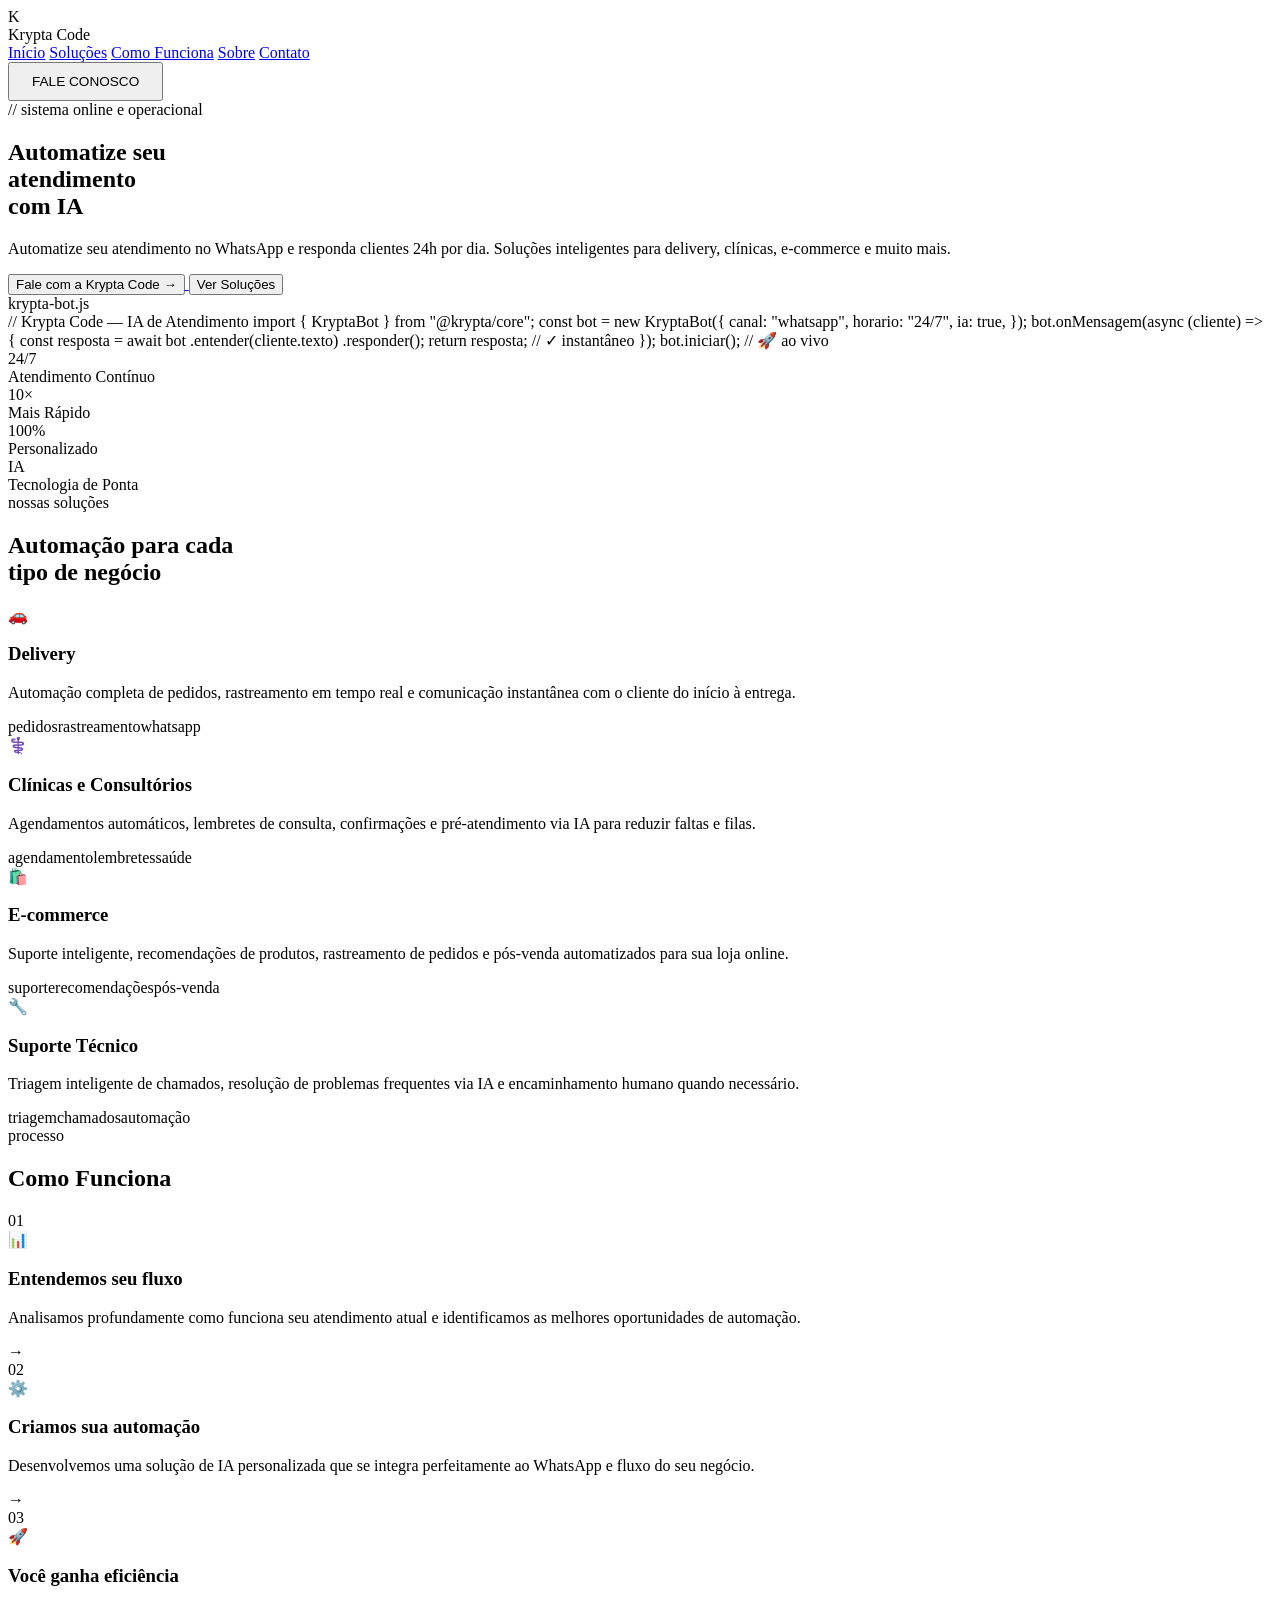
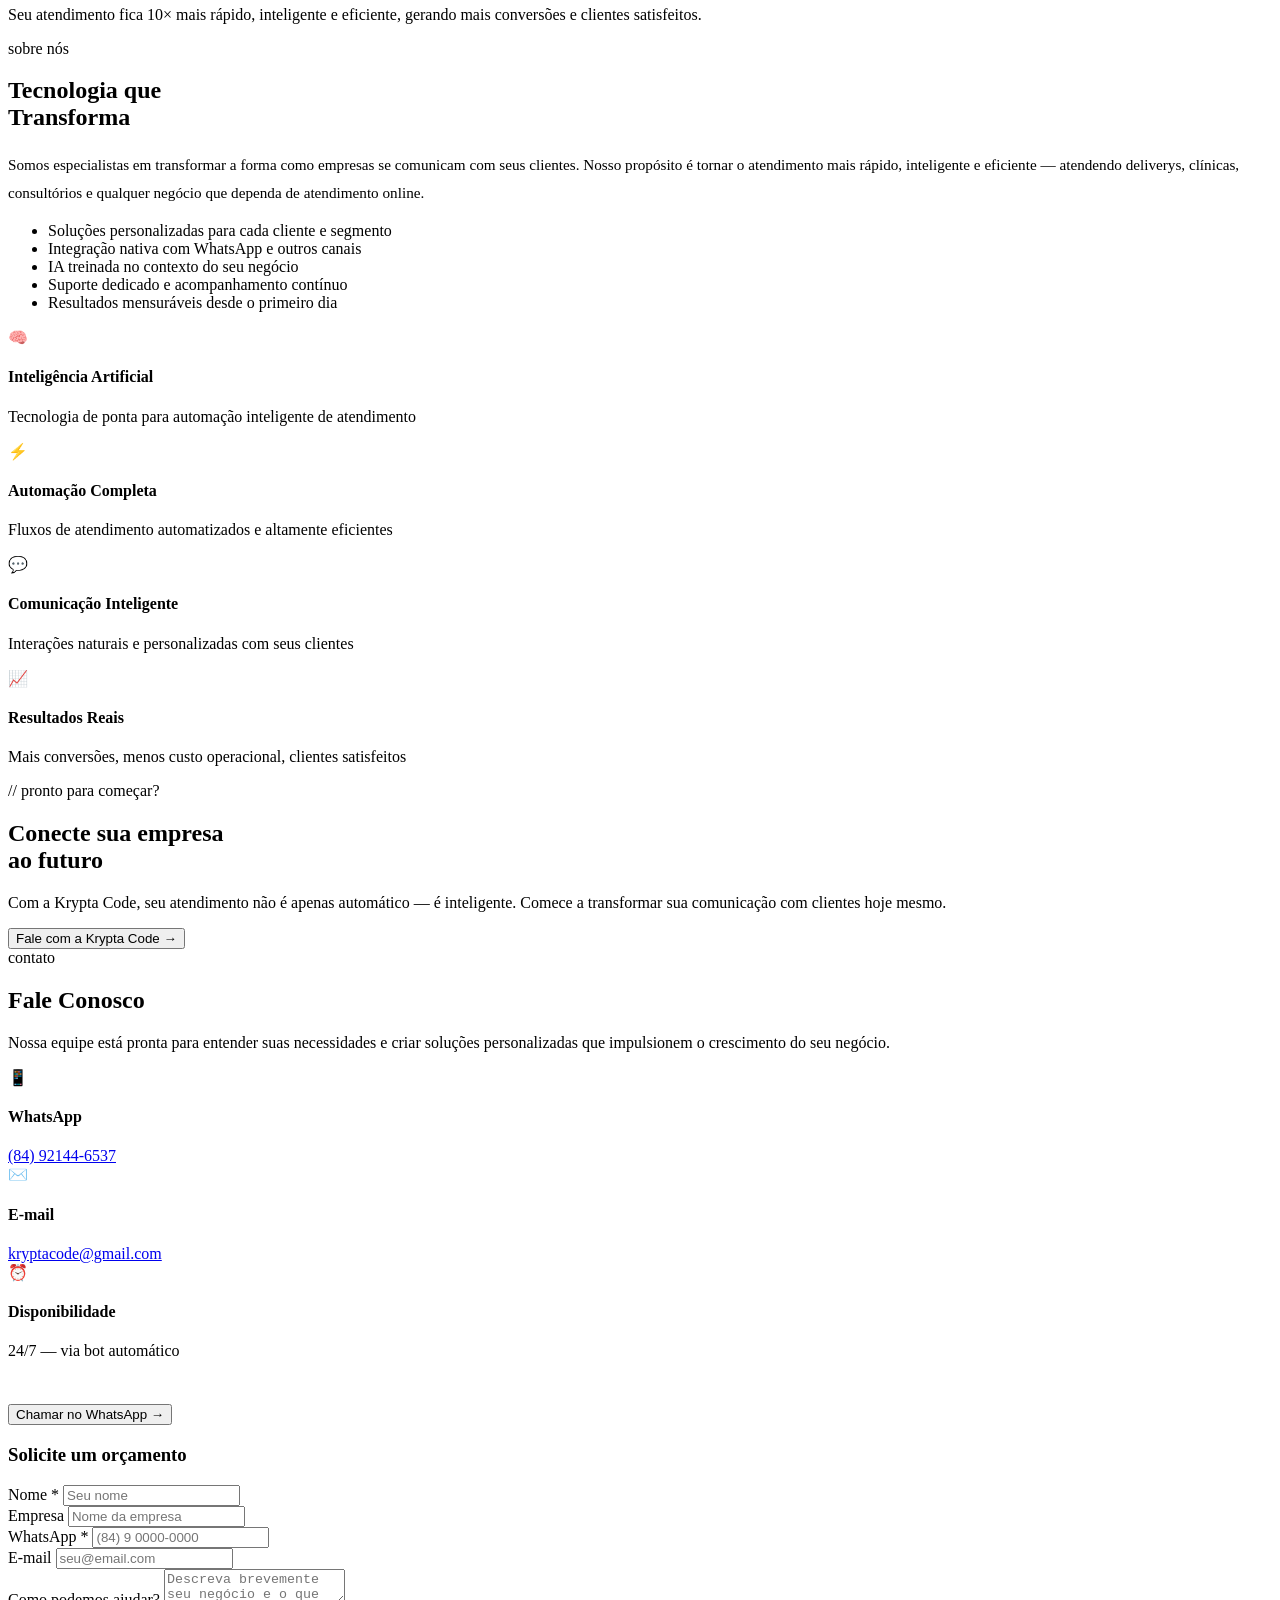
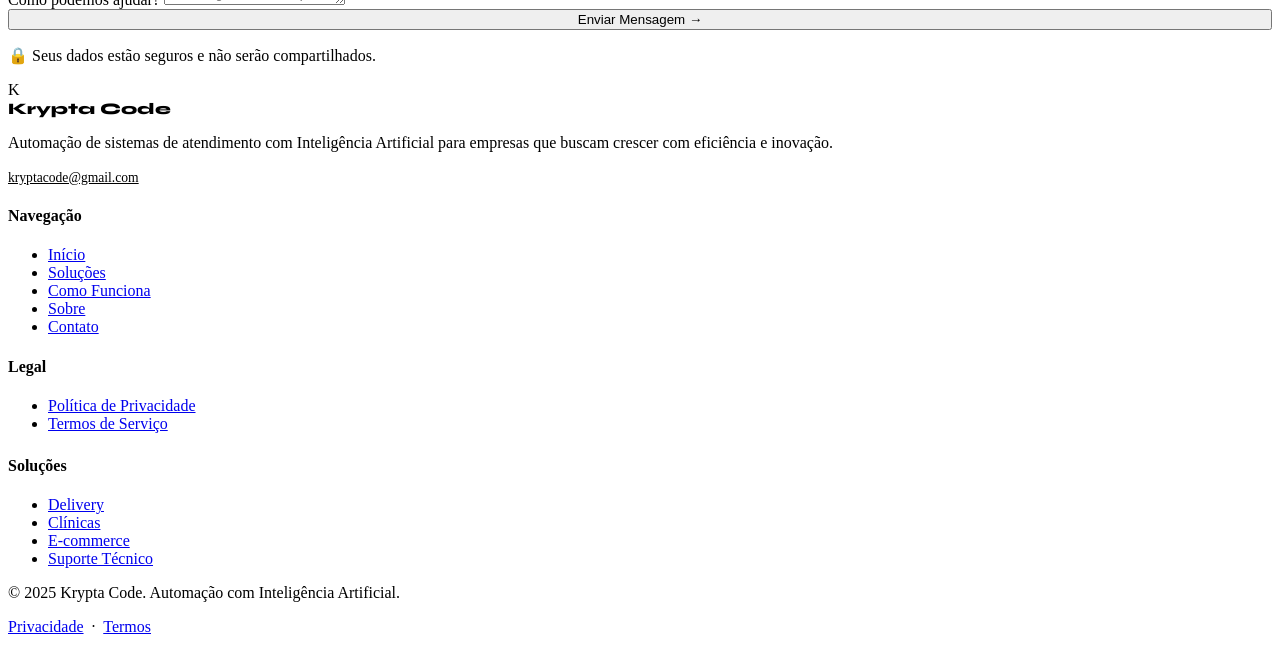
==== src/static/index.html @ f650d9fd "update web site kryptacode" ====
<!DOCTYPE html>
<html lang="pt-BR">

<head>
    <meta charset="UTF-8" />
    <meta name="viewport" content="width=device-width, initial-scale=1.0" />
    <title>Krypta Code - Automação com IA</title>

    <meta name="description" content="Krypta Code: Automação de sistemas de atendimento com Inteligência Artificial" />
    <meta name="theme-color" content="#2A45FF" />
    <meta name="facebook-domain-verification" content="gxon9uc7olhtcqyj3xowt4cxng0qvh" />
    <link rel="preconnect" href="https://fonts.googleapis.com" />
    <link rel="preconnect" href="https://fonts.gstatic.com" crossorigin />
    <link
        href="https://fonts.googleapis.com/css2?family=Fira+Code:wght@400;500;600&family=Syne:wght@400;600;700;800&family=Inter:wght@400;500;600&display=swap"
        rel="stylesheet" />
    <link rel="icon" type="image/png" href="static/assets/images/krypta_logo.png" />
    <link rel="stylesheet" href="static/assets/css/style.css" />
    <meta property="og:title" content="kryptacode - automação com ia" />
    <meta property="og:description" content="Suporte inteligente">
    <meta property="og:image" content="static/assets/images/krypta.jpeg">
    <meta property="og:url" content="https://kryptacode.com/">
    <meta property="og:type" content="website">
    <meta property="og:site_name" content="kryptacode">

    <meta name="twitter:card" content="summary_large_image">
    <meta name="twitter:title" content="kryptacode - automação com ia" />
    <meta name="twitter:description" content="Suporte inteligente">
    <meta name="twitter:image" content="static/assets/images/krypta.jpeg">


</head>

<body>

    <!-- ═══ NAV ═══ -->
    <nav>
        <div class="container">
            <div class="nav-inner">
                <div class="nav-logo">
                    <div class="nav-logo-icon">K</div>
                    <span>Krypta Code</span>
                </div>
                <div class="nav-links">
                    <a href="#inicio">Início</a>
                    <a href="#solucoes">Soluções</a>
                    <a href="#como-funciona">Como Funciona</a>
                    <a href="#sobre">Sobre</a>
                    <a href="#contato">Contato</a>
                </div>
                <div class="nav-cta">
                    <a href="https://wa.me/5584921446537?text=Ol%C3%A1%2C%20vim%20pelo%20site%20e%20quero%20saber%20mais%20sobre%20os%20servi%C3%A7os%20da%20Krypta%20Code!"
                        target="_blank">
                        <button class="btn btn-primary" style="padding:10px 22px;font-size:.85rem;">FALE
                            CONOSCO</button>
                    </a>
                </div>
            </div>
        </div>
    </nav>

    <!-- ═══ HERO ═══ -->
    <section id="inicio" class="hero">
        <div class="blob blob-1"></div>
        <div class="blob blob-2"></div>
        <div class="container">
            <div class="hero-grid">
                <div class="hero-left fade-in">
                    <div class="hero-eyebrow">
                        <div class="hero-eyebrow-dot"></div>
                        <span class="hero-eyebrow-text">// sistema online e operacional</span>
                    </div>
                    <h1>Automatize seu<br /><span>atendimento</span><br />com IA</h1>
                    <p class="hero-desc">
                        Automatize seu atendimento no WhatsApp e responda clientes 24h por dia.
                        Soluções inteligentes para delivery, clínicas, e-commerce e muito mais.
                    </p>
                    <div class="hero-btns">
                        <a href="https://wa.me/5584921446537?text=Ol%C3%A1%2C%20vim%20pelo%20site%20e%20quero%20saber%20mais%20sobre%20os%20servi%C3%A7os%20da%20Krypta%20Code!"
                            target="_blank">
                            <button class="btn btn-primary">Fale com a Krypta Code <span>→</span></button>
                        </a>
                        <a href="#solucoes">
                            <button class="btn btn-outline">Ver Soluções</button>
                        </a>
                    </div>
                </div>

                <div class="hero-code fade-in" style="transition-delay:.2s">
                    <div class="hero-code-window">
                        <div class="window-bar">
                            <div class="dot red"></div>
                            <div class="dot yellow"></div>
                            <div class="dot green"></div>
                            <span class="window-title">krypta-bot.js</span>
                        </div>
                        <div class="window-body">
                            <div class="code-snippet"><span class="cm">// Krypta Code — IA de Atendimento</span>
                                <span class="kw">import</span> { KryptaBot } <span class="kw">from</span> <span
                                    class="str">"@krypta/core"</span>;

                                <span class="kw">const</span> bot = <span class="kw">new</span> <span
                                    class="fn">KryptaBot</span>({
                                canal: <span class="str">"whatsapp"</span>,
                                horario: <span class="str">"24/7"</span>,
                                ia: <span class="str">true</span>,
                                });

                                bot.<span class="fn">onMensagem</span>(<span class="kw">async</span> (cliente) => {
                                <span class="kw">const</span> resposta = <span class="kw">await</span> bot
                                .<span class="fn">entender</span>(cliente.texto)
                                .<span class="fn">responder</span>();

                                <span class="kw">return</span> resposta; <span class="cm">// ✓ instantâneo</span>
                                });

                                bot.<span class="fn">iniciar</span>(); <span class="cm">// 🚀 ao vivo</span>
                            </div>
                        </div>
                    </div>
                </div>
            </div>
        </div>
    </section>

    <!-- ═══ STATS ═══ -->
    <div class="stats-band">
        <div class="container">
            <div class="stats-inner">
                <div class="stat-item fade-in">
                    <div class="stat-num">24/7</div>
                    <div class="stat-label">Atendimento Contínuo</div>
                </div>
                <div class="stat-item fade-in">
                    <div class="stat-num">10×</div>
                    <div class="stat-label">Mais Rápido</div>
                </div>
                <div class="stat-item fade-in">
                    <div class="stat-num">100%</div>
                    <div class="stat-label">Personalizado</div>
                </div>
                <div class="stat-item fade-in">
                    <div class="stat-num">IA</div>
                    <div class="stat-label">Tecnologia de Ponta</div>
                </div>
            </div>
        </div>
    </div>

    <!-- ═══ SOLUÇÕES ═══ -->
    <section id="solucoes" class="solutions">
        <div class="container">
            <div class="solutions-header fade-in">
                <div class="section-label">nossas soluções</div>
                <h2 class="section-title">Automação para cada<br /><span>tipo de negócio</span></h2>
            </div>
            <div class="solutions-grid">
                <div class="sol-card fade-in">
                    <div class="sol-icon-wrap">🚗</div>
                    <h3>Delivery</h3>
                    <p>Automação completa de pedidos, rastreamento em tempo real e comunicação instantânea com o cliente
                        do início à entrega.</p>
                    <div class="sol-tags"><span class="tag">pedidos</span><span class="tag">rastreamento</span><span
                            class="tag">whatsapp</span></div>
                </div>
                <div class="sol-card fade-in" style="transition-delay:.1s">
                    <div class="sol-icon-wrap">⚕️</div>
                    <h3>Clínicas e Consultórios</h3>
                    <p>Agendamentos automáticos, lembretes de consulta, confirmações e pré-atendimento via IA para
                        reduzir faltas e filas.</p>
                    <div class="sol-tags"><span class="tag">agendamento</span><span class="tag">lembretes</span><span
                            class="tag">saúde</span></div>
                </div>
                <div class="sol-card fade-in" style="transition-delay:.15s">
                    <div class="sol-icon-wrap">🛍️</div>
                    <h3>E-commerce</h3>
                    <p>Suporte inteligente, recomendações de produtos, rastreamento de pedidos e pós-venda automatizados
                        para sua loja online.</p>
                    <div class="sol-tags"><span class="tag">suporte</span><span class="tag">recomendações</span><span
                            class="tag">pós-venda</span></div>
                </div>
                <div class="sol-card fade-in" style="transition-delay:.2s">
                    <div class="sol-icon-wrap">🔧</div>
                    <h3>Suporte Técnico</h3>
                    <p>Triagem inteligente de chamados, resolução de problemas frequentes via IA e encaminhamento humano
                        quando necessário.</p>
                    <div class="sol-tags"><span class="tag">triagem</span><span class="tag">chamados</span><span
                            class="tag">automação</span></div>
                </div>
            </div>
        </div>
    </section>

    <!-- ═══ COMO FUNCIONA ═══ -->
    <section id="como-funciona" class="how">
        <div class="container">
            <div class="how-header fade-in">
                <div class="section-label">processo</div>
                <h2 class="section-title">Como <span>Funciona</span></h2>
            </div>
            <div class="steps-grid">
                <div class="step-card fade-in">
                    <div class="step-num">01</div>
                    <div class="step-emoji">📊</div>
                    <h3>Entendemos seu fluxo</h3>
                    <p>Analisamos profundamente como funciona seu atendimento atual e identificamos as melhores
                        oportunidades de automação.</p>
                    <span class="step-connector">→</span>
                </div>
                <div class="step-card fade-in" style="transition-delay:.1s">
                    <div class="step-num">02</div>
                    <div class="step-emoji">⚙️</div>
                    <h3>Criamos sua automação</h3>
                    <p>Desenvolvemos uma solução de IA personalizada que se integra perfeitamente ao WhatsApp e fluxo do
                        seu negócio.</p>
                    <span class="step-connector">→</span>
                </div>
                <div class="step-card fade-in" style="transition-delay:.2s">
                    <div class="step-num">03</div>
                    <div class="step-emoji">🚀</div>
                    <h3>Você ganha eficiência</h3>
                    <p>Seu atendimento fica 10× mais rápido, inteligente e eficiente, gerando mais conversões e clientes
                        satisfeitos.</p>
                </div>
            </div>
        </div>
    </section>

    <!-- ═══ SOBRE ═══ -->
    <section id="sobre" class="about">
        <div class="container">
            <div class="about-grid">
                <div class="about-left fade-in">
                    <div class="section-label">sobre nós</div>
                    <h2 class="section-title">Tecnologia que<br /><span>Transforma</span></h2>
                    <p style="color:var(--muted);margin-top:16px;line-height:1.8;font-size:.95rem;">
                        Somos especialistas em transformar a forma como empresas se comunicam com seus clientes.
                        Nosso propósito é tornar o atendimento mais rápido, inteligente e eficiente — atendendo
                        deliverys, clínicas, consultórios e qualquer negócio que dependa de atendimento online.
                    </p>
                    <ul class="about-list">
                        <li>Soluções personalizadas para cada cliente e segmento</li>
                        <li>Integração nativa com WhatsApp e outros canais</li>
                        <li>IA treinada no contexto do seu negócio</li>
                        <li>Suporte dedicado e acompanhamento contínuo</li>
                        <li>Resultados mensuráveis desde o primeiro dia</li>
                    </ul>
                </div>
                <div class="about-right fade-in" style="transition-delay:.15s">
                    <div class="about-badges">
                        <div class="about-badge-card">
                            <div class="about-badge-icon">🧠</div>
                            <div>
                                <h4>Inteligência Artificial</h4>
                                <p>Tecnologia de ponta para automação inteligente de atendimento</p>
                            </div>
                        </div>
                        <div class="about-badge-card">
                            <div class="about-badge-icon">⚡</div>
                            <div>
                                <h4>Automação Completa</h4>
                                <p>Fluxos de atendimento automatizados e altamente eficientes</p>
                            </div>
                        </div>
                        <div class="about-badge-card">
                            <div class="about-badge-icon">💬</div>
                            <div>
                                <h4>Comunicação Inteligente</h4>
                                <p>Interações naturais e personalizadas com seus clientes</p>
                            </div>
                        </div>
                        <div class="about-badge-card">
                            <div class="about-badge-icon">📈</div>
                            <div>
                                <h4>Resultados Reais</h4>
                                <p>Mais conversões, menos custo operacional, clientes satisfeitos</p>
                            </div>
                        </div>
                    </div>
                </div>
            </div>
        </div>
    </section>

    <!-- ═══ CTA ═══ -->
    <section class="cta-section">
        <div class="container">
            <div class="cta-inner fade-in">
                <span class="code-badge">// pronto para começar?</span>
                <h2>Conecte sua empresa<br />ao <span>futuro</span></h2>
                <p>Com a Krypta Code, seu atendimento não é apenas automático — é inteligente.
                    Comece a transformar sua comunicação com clientes hoje mesmo.</p>
                <a href="https://wa.me/5584921446537?text=Ol%C3%A1%2C%20vim%20pelo%20site%20e%20quero%20saber%20mais%20sobre%20os%20servi%C3%A7os%20da%20Krypta%20Code!"
                    target="_blank">
                    <button class="btn btn-primary">Fale com a Krypta Code <span>→</span></button>
                </a>
            </div>
        </div>
    </section>

    <!-- ═══ CONTACT ═══ -->
    <section id="contato" class="contact">
        <div class="container">
            <div class="contact-grid">
                <div class="contact-info fade-in">
                    <div class="section-label">contato</div>
                    <h2>Fale <span style="color:var(--blue)">Conosco</span></h2>
                    <p>Nossa equipe está pronta para entender suas necessidades e criar soluções personalizadas que
                        impulsionem o crescimento do seu negócio.</p>
                    <div class="contact-items">
                        <div class="contact-item">
                            <div class="contact-item-icon">📱</div>
                            <div class="contact-item-text">
                                <h4>WhatsApp</h4>
                                <a href="https://wa.me/5584921446537" target="_blank">(84) 92144-6537</a>
                            </div>
                        </div>
                        <div class="contact-item">
                            <div class="contact-item-icon">✉️</div>
                            <div class="contact-item-text">
                                <h4>E-mail</h4>
                                <a href="mailto:kryptacode@gmail.com">kryptacode@gmail.com</a>
                            </div>
                        </div>
                        <div class="contact-item">
                            <div class="contact-item-icon">⏰</div>
                            <div class="contact-item-text">
                                <h4>Disponibilidade</h4>
                                <p>24/7 — via bot automático</p>
                            </div>
                        </div>
                    </div>
                    <a href="https://wa.me/5584921446537?text=Ol%C3%A1%2C%20vim%20pelo%20site%20e%20quero%20saber%20mais%20sobre%20os%20servi%C3%A7os%20da%20Krypta%20Code!"
                        target="_blank" style="display:inline-block;margin-top:28px;">
                        <button class="btn btn-primary">Chamar no WhatsApp <span>→</span></button>
                    </a>
                </div>

                <div class="form-card fade-in" style="transition-delay:.15s">
                    <h3>Solicite um orçamento</h3>
                    <div class="form-row">
                        <div class="form-group">
                            <label>Nome *</label>
                            <input type="text" placeholder="Seu nome" />
                        </div>
                        <div class="form-group">
                            <label>Empresa</label>
                            <input type="text" placeholder="Nome da empresa" />
                        </div>
                    </div>
                    <div class="form-group">
                        <label>WhatsApp *</label>
                        <input type="tel" placeholder="(84) 9 0000-0000" />
                    </div>
                    <div class="form-group">
                        <label>E-mail</label>
                        <input type="email" placeholder="seu@email.com" />
                    </div>
                    <div class="form-group">
                        <label>Como podemos ajudar?</label>
                        <textarea placeholder="Descreva brevemente seu negócio e o que você precisa..."></textarea>
                    </div>
                    <a href="https://wa.me/5584921446537?text=Ol%C3%A1%2C%20vim%20pelo%20site%20e%20quero%20saber%20mais%20sobre%20os%20servi%C3%A7os%20da%20Krypta%20Code!"
                        target="_blank" style="display:block">
                        <button class="btn btn-primary" style="width:100%;justify-content:center;">Enviar Mensagem
                            →</button>
                    </a>
                    <p class="form-note">🔒 Seus dados estão seguros e não serão compartilhados.</p>
                </div>
            </div>
        </div>
    </section>

    <!-- ═══ FOOTER ═══ -->
    <footer>
        <div class="container">
            <div class="footer-main">
                <div class="footer-brand">
                    <div class="nav-logo">
                        <div class="nav-logo-icon">K</div>
                        <span style="font-family:'Syne',sans-serif;font-weight:800;">Krypta Code</span>
                    </div>
                    <p>Automação de sistemas de atendimento com Inteligência Artificial para empresas que buscam crescer
                        com eficiência e inovação.</p>
                    <p style="margin-top:12px;">
                        <a href="mailto:kryptacode@gmail.com"
                            style="color:var(--blue);font-size:.85rem;">kryptacode@gmail.com</a>
                    </p>
                </div>
                <div class="footer-links">
                    <h4>Navegação</h4>
                    <ul>
                        <li><a href="#inicio">Início</a></li>
                        <li><a href="#solucoes">Soluções</a></li>
                        <li><a href="#como-funciona">Como Funciona</a></li>
                        <li><a href="#sobre">Sobre</a></li>
                        <li><a href="#contato">Contato</a></li>
                    </ul>
                </div>
                <div class="footer-links">
                    <h4>Legal</h4>
                    <ul>
                        <li><a href="/politica_privacidade">Política de Privacidade</a></li>
                        <li><a href="/termos_resposabilidade">Termos de Serviço</a></li>
                    </ul>
                    <h4 style="margin-top:24px;">Soluções</h4>
                    <ul>
                        <li><a href="#solucoes">Delivery</a></li>
                        <li><a href="#solucoes">Clínicas</a></li>
                        <li><a href="#solucoes">E-commerce</a></li>
                        <li><a href="#solucoes">Suporte Técnico</a></li>
                    </ul>
                </div>
            </div>
            <div class="footer-bottom">
                <p>© 2025 Krypta Code. Automação com Inteligência Artificial.</p>
                <p>
                    <a href="/politica_privacidade">Privacidade</a> &nbsp;·&nbsp;
                    <a href="/termos_resposabilidade">Termos</a>
                </p>
            </div>
        </div>
    </footer>

    <script>
        // Fade-in on scroll
        const observer = new IntersectionObserver((entries) => {
            entries.forEach(e => { if (e.isIntersecting) e.target.classList.add('visible'); });
        }, { threshold: 0.12 });
        document.querySelectorAll('.fade-in').forEach(el => observer.observe(el));
    </script>
</body>

</html>
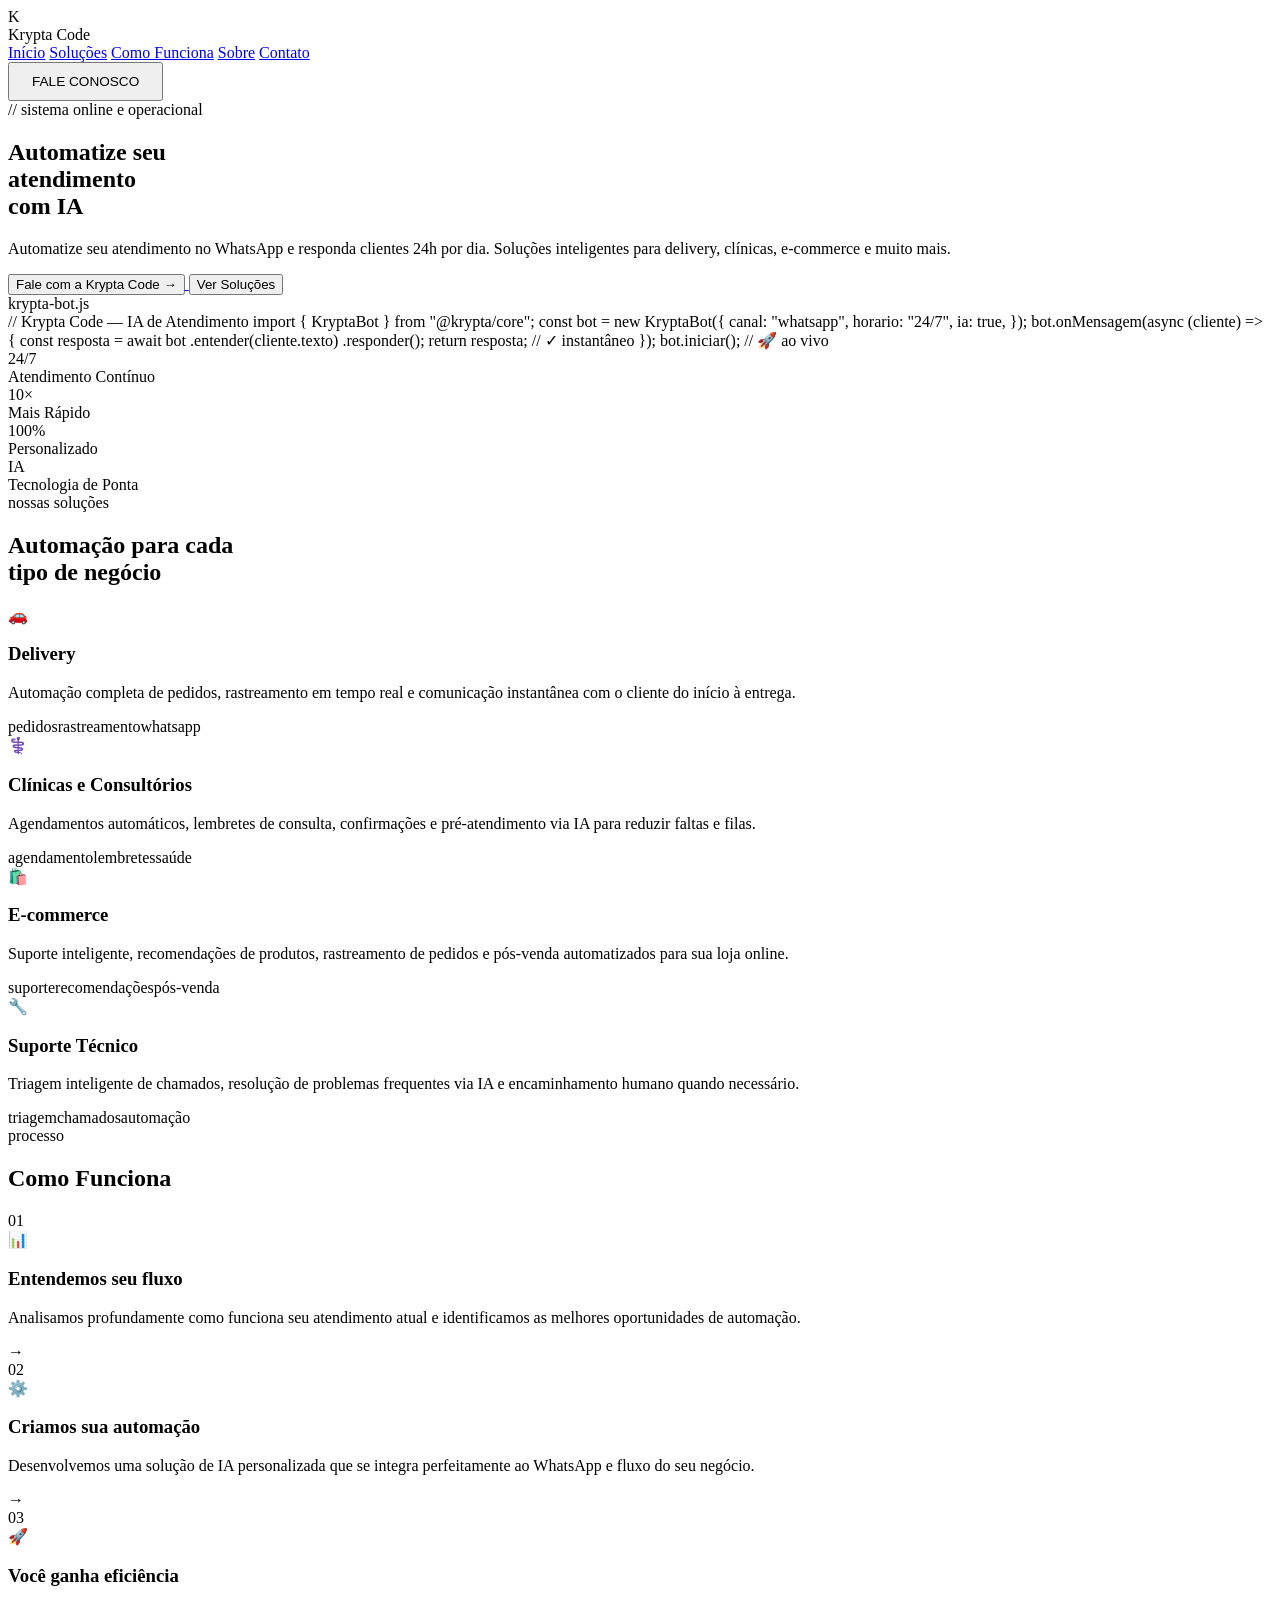
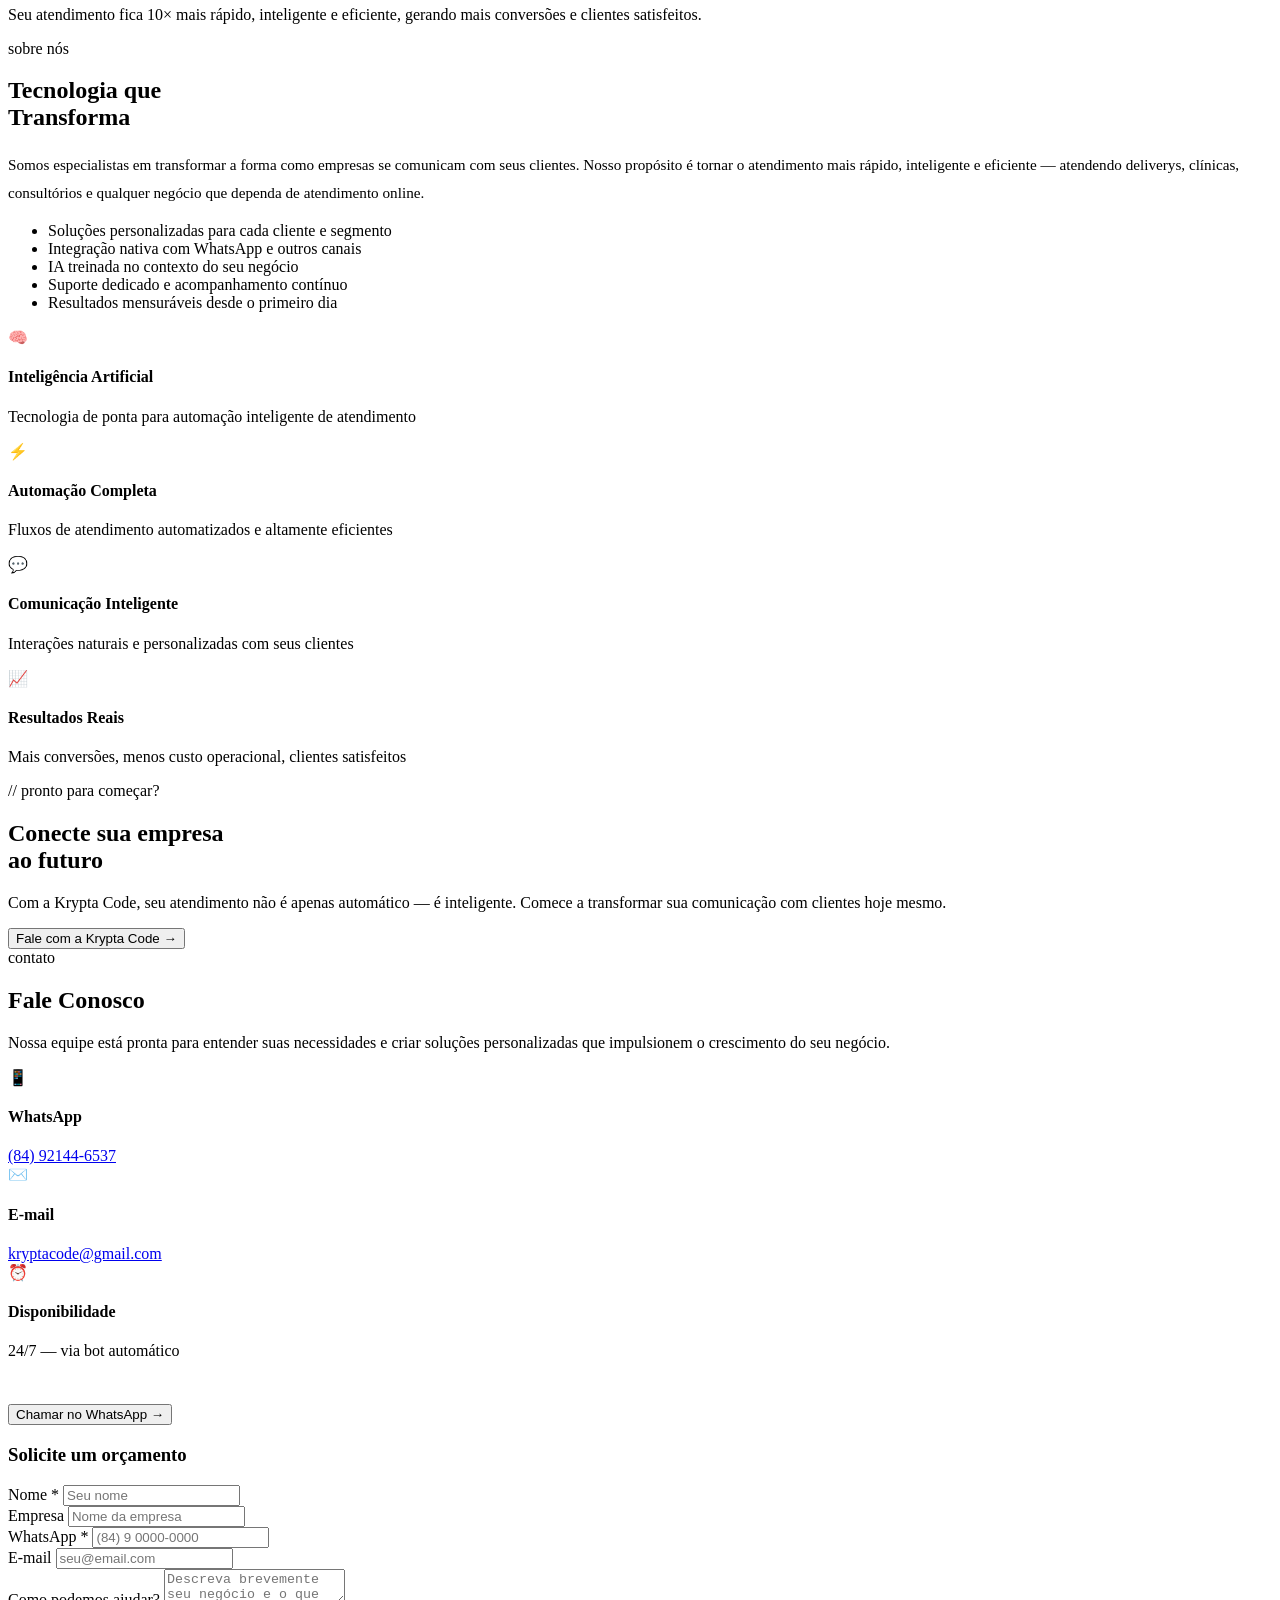
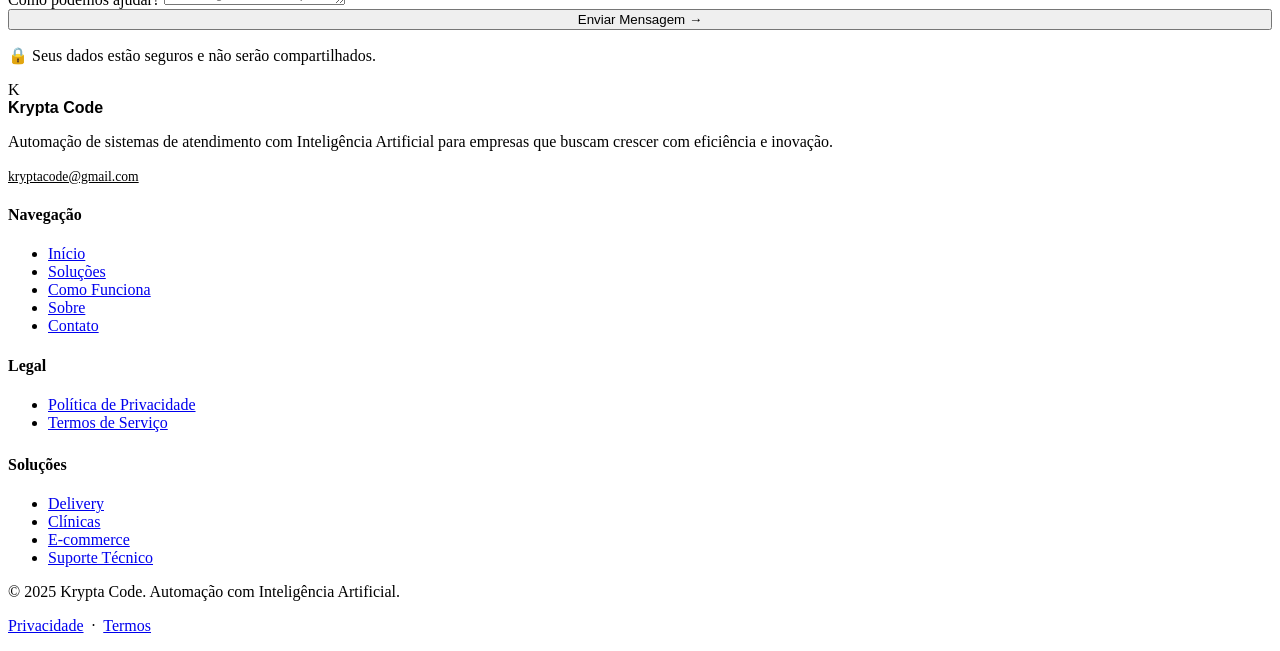
==== commit 999bb154: "update fonte do site" ====
--- a/src/static/index.html
+++ b/src/static/index.html
@@ -12,8 +12,8 @@
     <link rel="preconnect" href="https://fonts.googleapis.com" />
     <link rel="preconnect" href="https://fonts.gstatic.com" crossorigin />
     <link
-        href="https://fonts.googleapis.com/css2?family=Fira+Code:wght@400;500;600&family=Syne:wght@400;600;700;800&family=Inter:wght@400;500;600&display=swap"
-        rel="stylesheet" />
+        href="https://fonts.googleapis.com/css2?family=JetBrains+Mono:wght@400;500;600&family=Space+Grotesk:wght@400;500;600;700&family=Inter:wght@400;500;600&display=swap"
+        rel="stylesheet">
     <link rel="icon" type="image/png" href="static/assets/images/krypta_logo.png" />
     <link rel="stylesheet" href="static/assets/css/style.css" />
     <meta property="og:title" content="kryptacode - automação com ia" />
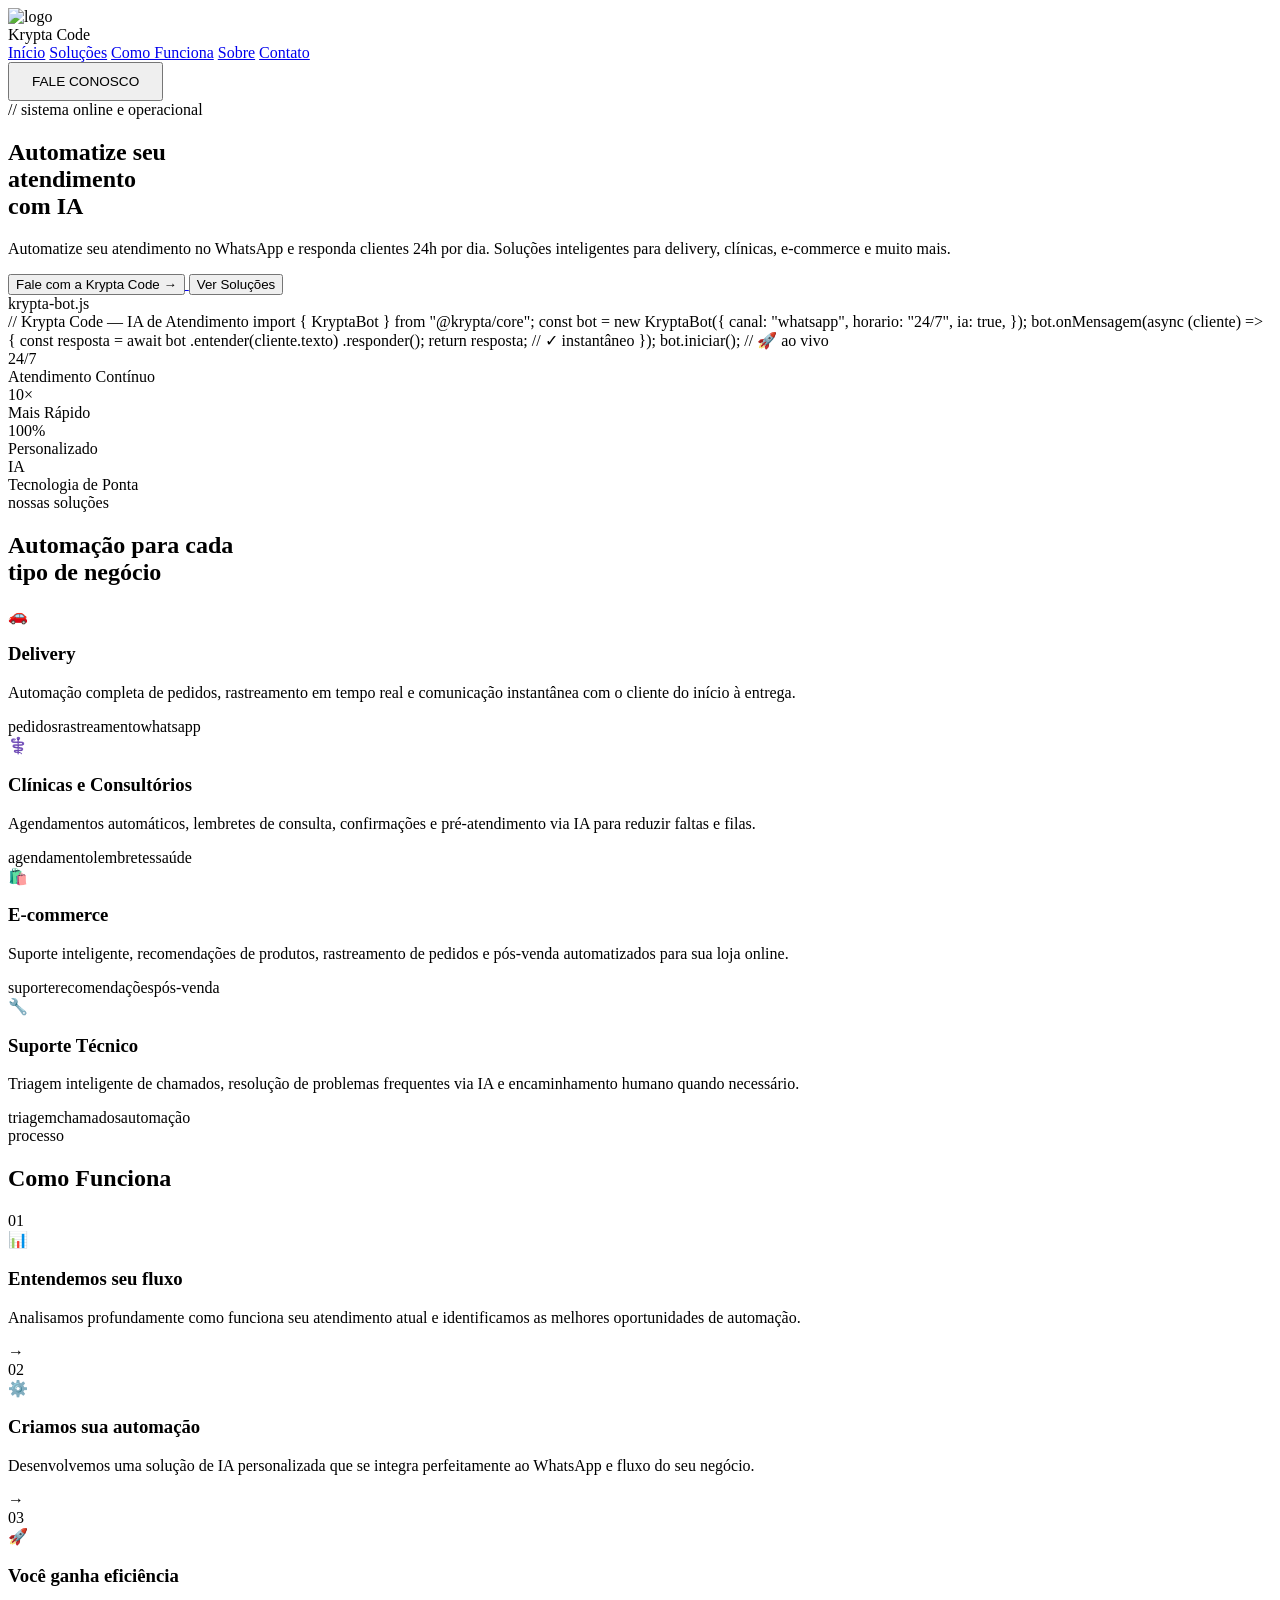
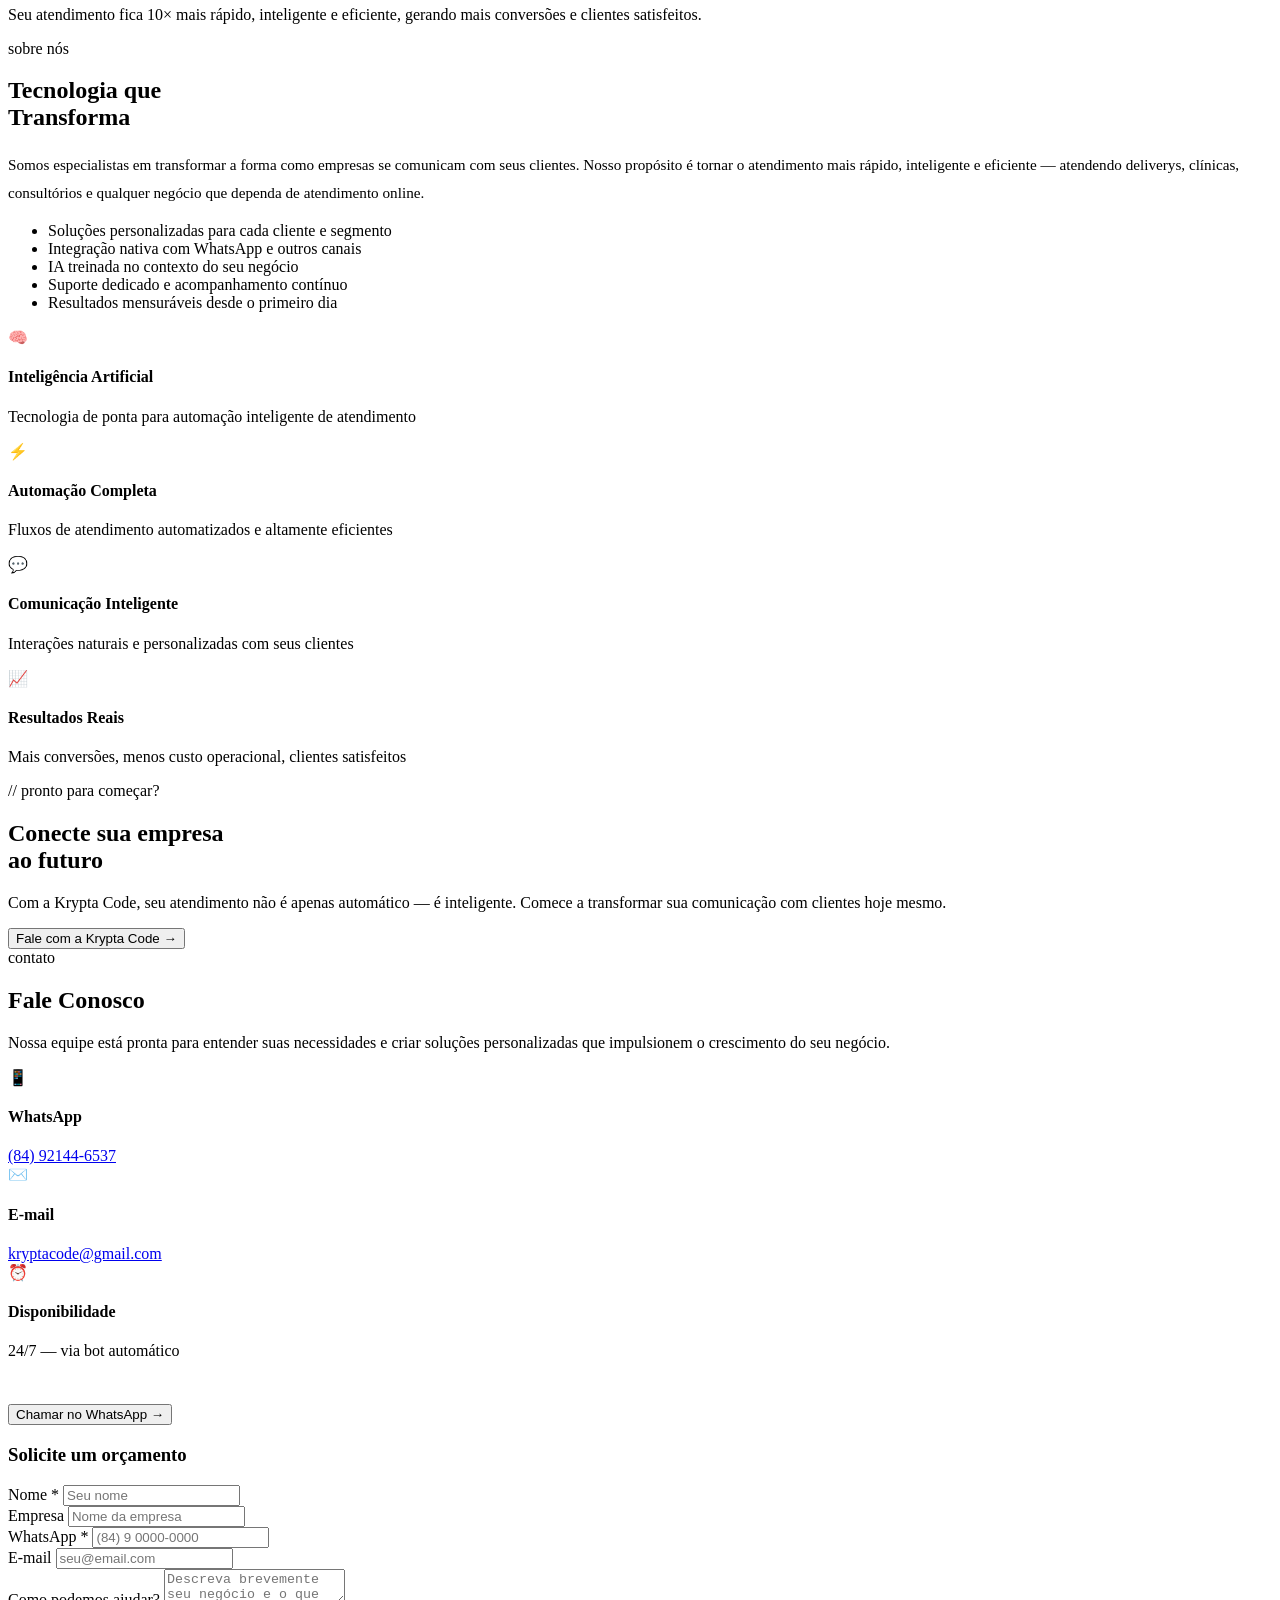
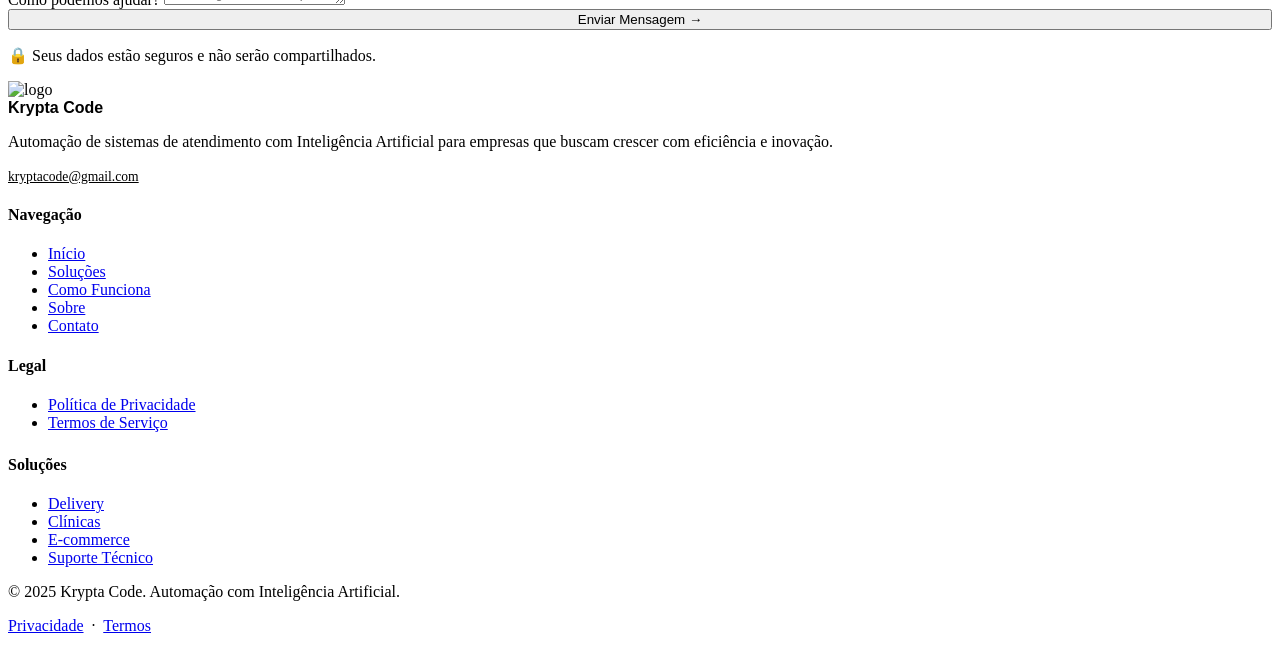
==== commit 17ef36b5: "Ajustando logo do site" ====
--- a/src/static/index.html
+++ b/src/static/index.html
@@ -38,7 +38,9 @@
         <div class="container">
             <div class="nav-inner">
                 <div class="nav-logo">
-                    <div class="nav-logo-icon">K</div>
+                    <div class="nav-logo-icon">
+                        <img src="static/assets/images/krypta_logo.png" alt="logo">
+                    </div>
                     <span>Krypta Code</span>
                 </div>
                 <div class="nav-links">
@@ -377,7 +379,7 @@
             <div class="footer-main">
                 <div class="footer-brand">
                     <div class="nav-logo">
-                        <div class="nav-logo-icon">K</div>
+                        <div class="nav-logo-icon"><img src="static/assets/images/krypta_logo.png" alt="logo"></div>
                         <span style="font-family:'Syne',sans-serif;font-weight:800;">Krypta Code</span>
                     </div>
                     <p>Automação de sistemas de atendimento com Inteligência Artificial para empresas que buscam crescer
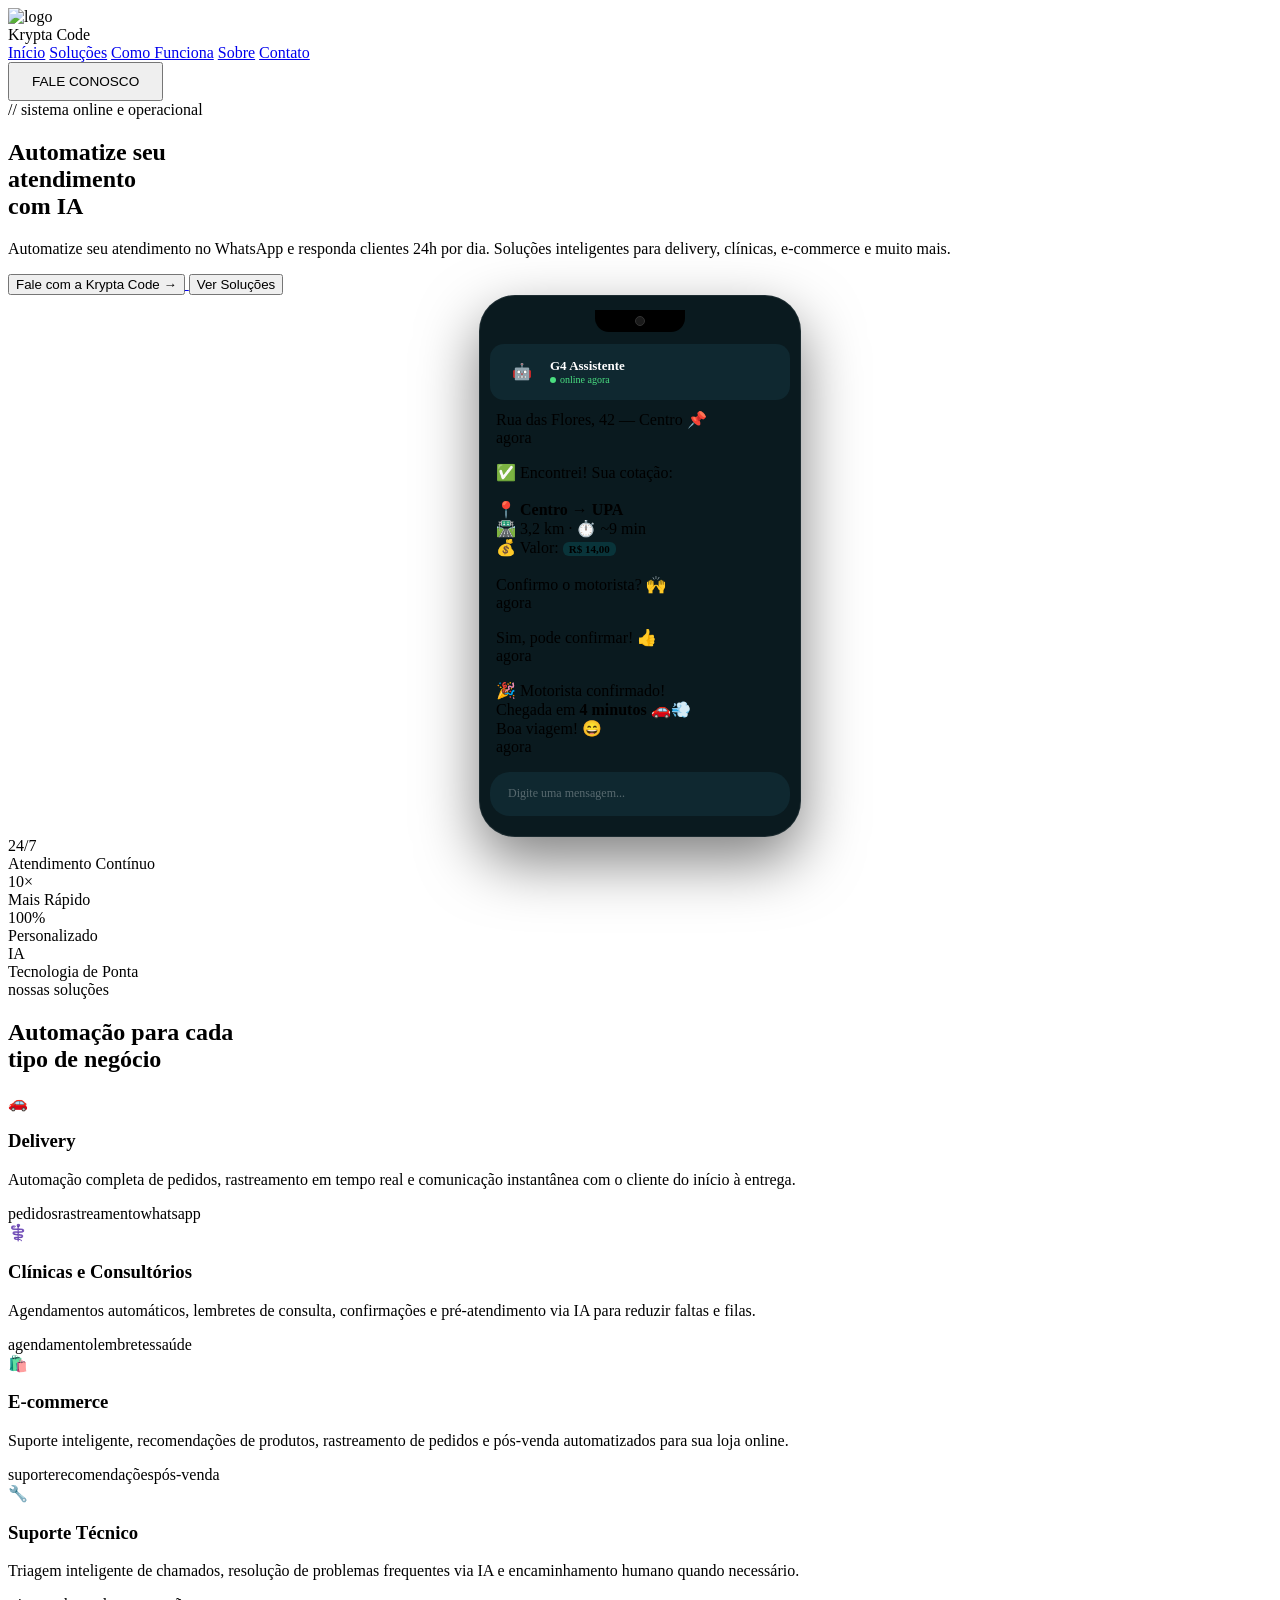
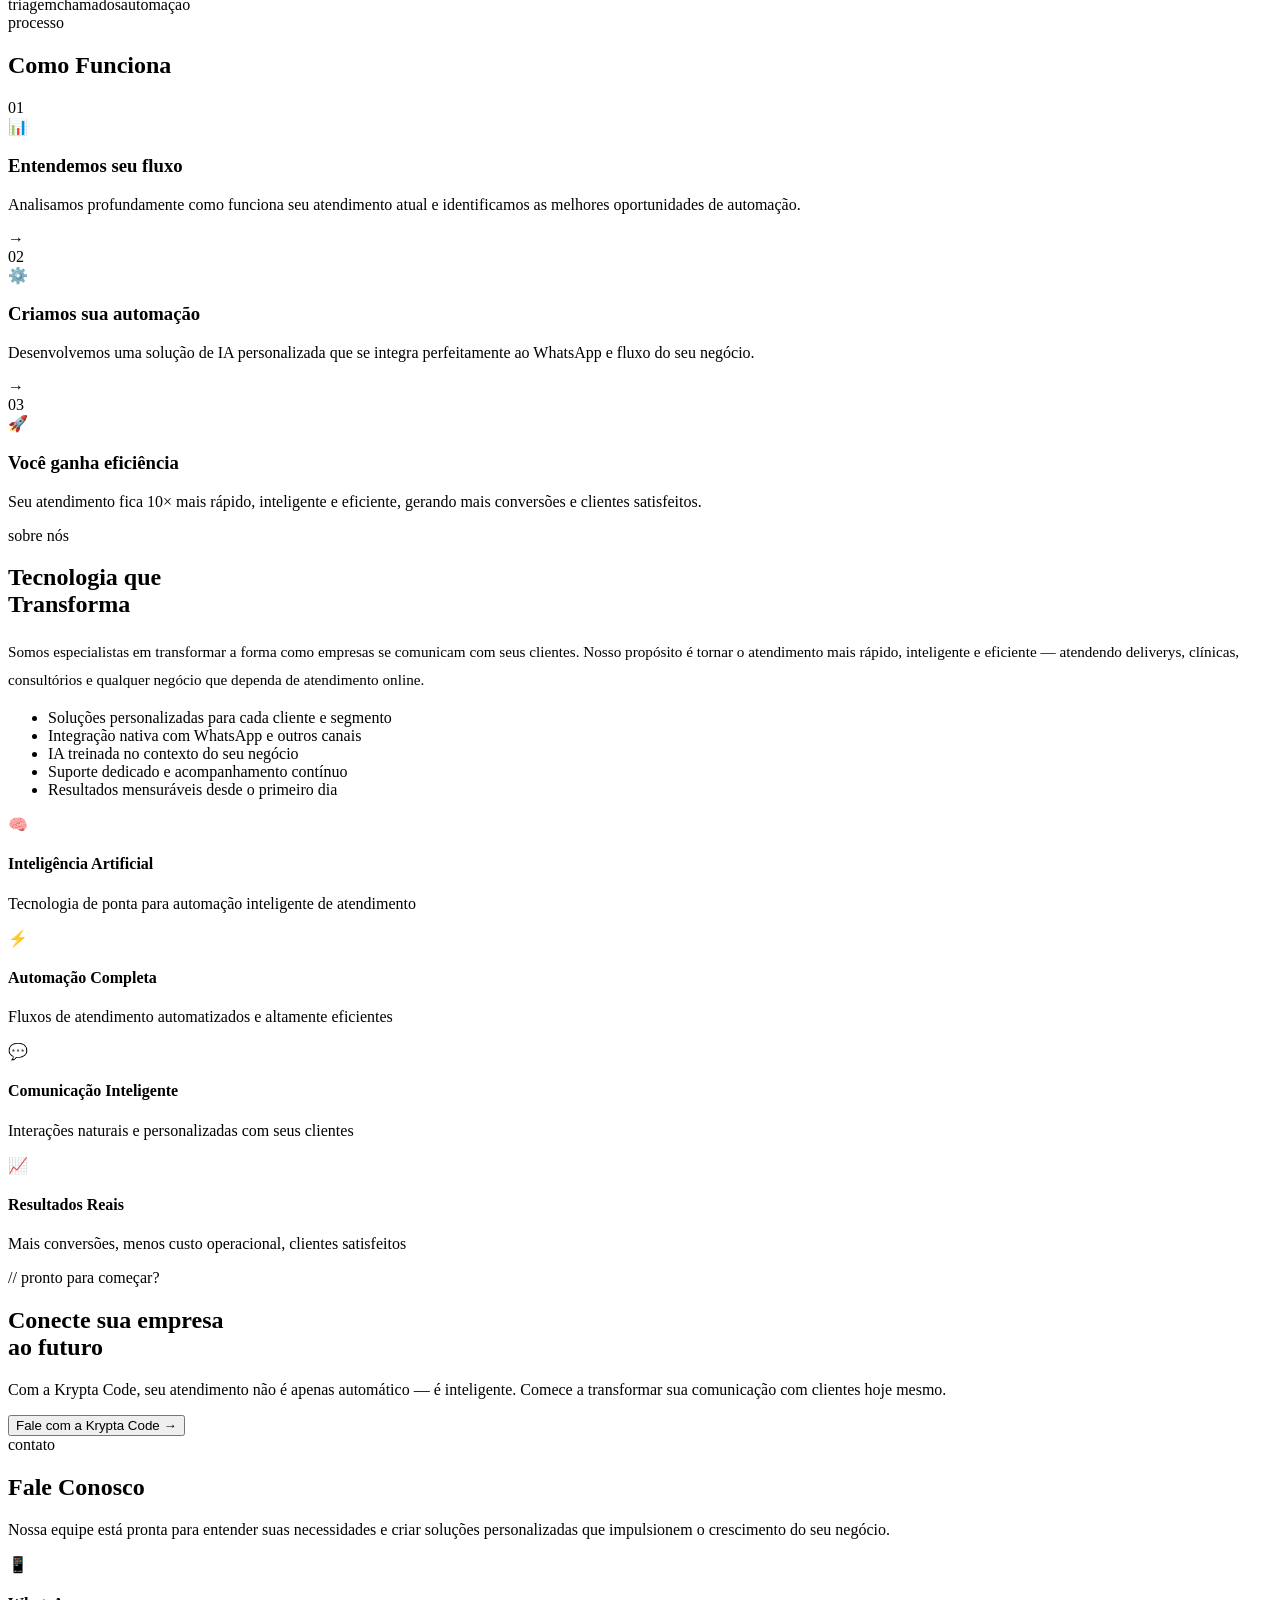
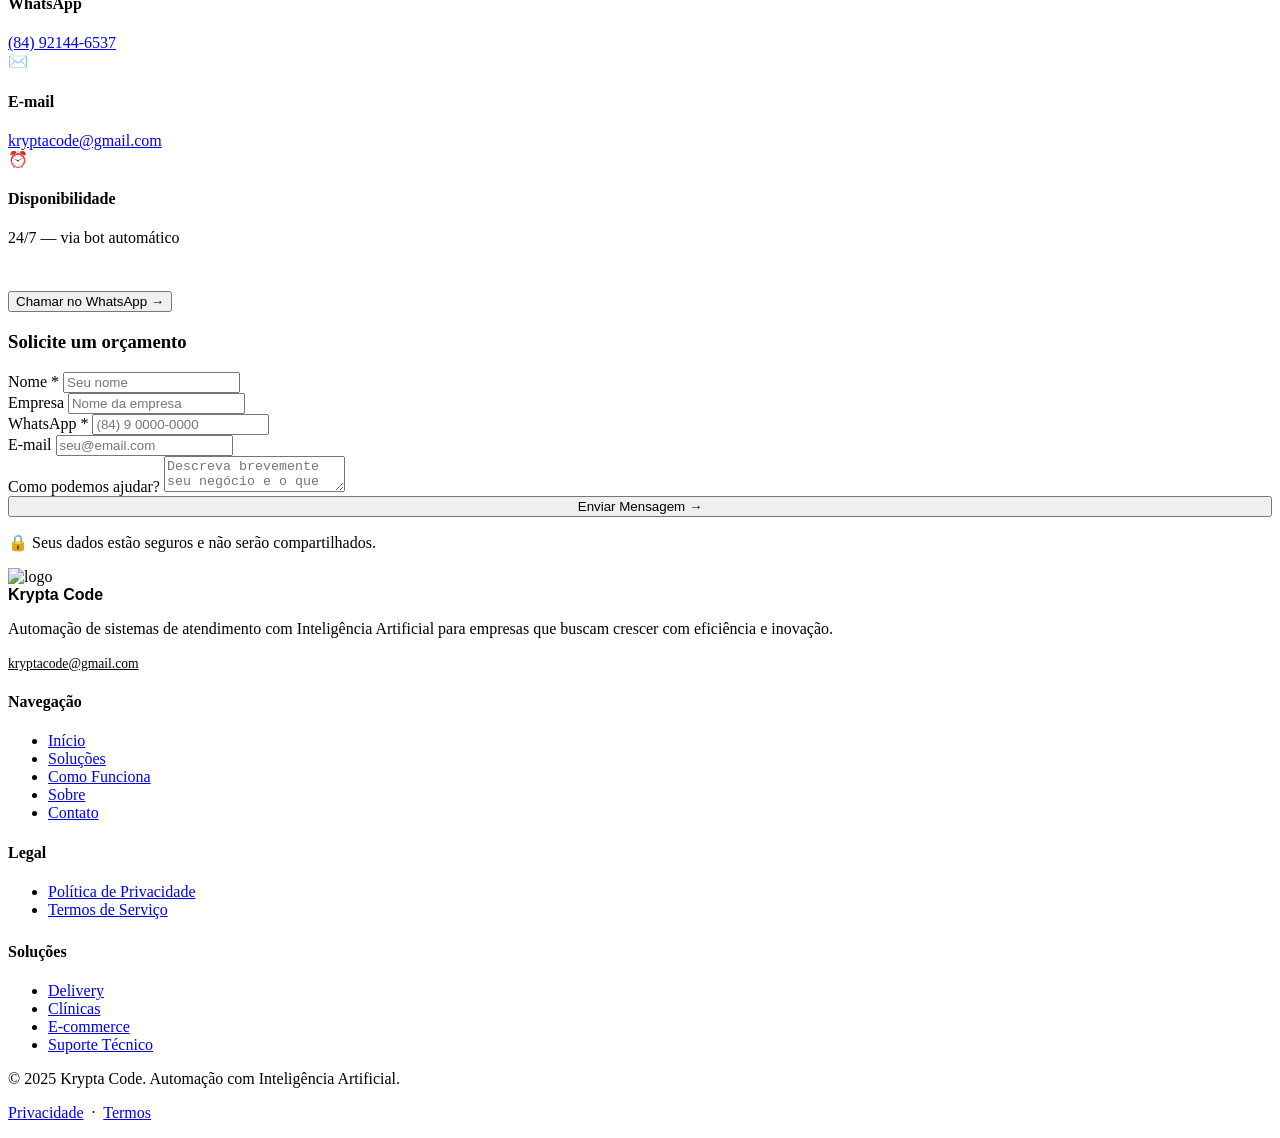
==== commit 5c3f3b5c: "update pagina inicial" ====
--- a/src/static/index.html
+++ b/src/static/index.html
@@ -18,7 +18,7 @@
     <link rel="stylesheet" href="static/assets/css/style.css" />
     <meta property="og:title" content="kryptacode - automação com ia" />
     <meta property="og:description" content="Suporte inteligente">
-    <meta property="og:image" content="static/assets/images/krypta.jpeg">
+    <meta property="og:image" content="https://kryptacode.com/static/assets/images/krypta.jpeg">
     <meta property="og:url" content="https://kryptacode.com/">
     <meta property="og:type" content="website">
     <meta property="og:site_name" content="kryptacode">
@@ -26,7 +26,7 @@
     <meta name="twitter:card" content="summary_large_image">
     <meta name="twitter:title" content="kryptacode - automação com ia" />
     <meta name="twitter:description" content="Suporte inteligente">
-    <meta name="twitter:image" content="static/assets/images/krypta.jpeg">
+    <meta name="twitter:image" content="https://kryptacode.com/static/assets/images/krypta.jpeg">
 
 
 </head>
@@ -88,37 +88,111 @@
                     </div>
                 </div>
 
-                <div class="hero-code fade-in" style="transition-delay:.2s">
-                    <div class="hero-code-window">
-                        <div class="window-bar">
-                            <div class="dot red"></div>
-                            <div class="dot yellow"></div>
-                            <div class="dot green"></div>
-                            <span class="window-title">krypta-bot.js</span>
-                        </div>
-                        <div class="window-body">
-                            <div class="code-snippet"><span class="cm">// Krypta Code — IA de Atendimento</span>
-                                <span class="kw">import</span> { KryptaBot } <span class="kw">from</span> <span
-                                    class="str">"@krypta/core"</span>;
-
-                                <span class="kw">const</span> bot = <span class="kw">new</span> <span
-                                    class="fn">KryptaBot</span>({
-                                canal: <span class="str">"whatsapp"</span>,
-                                horario: <span class="str">"24/7"</span>,
-                                ia: <span class="str">true</span>,
-                                });
-
-                                bot.<span class="fn">onMensagem</span>(<span class="kw">async</span> (cliente) => {
-                                <span class="kw">const</span> resposta = <span class="kw">await</span> bot
-                                .<span class="fn">entender</span>(cliente.texto)
-                                .<span class="fn">responder</span>();
-
-                                <span class="kw">return</span> resposta; <span class="cm">// ✓ instantâneo</span>
-                                });
-
-                                bot.<span class="fn">iniciar</span>(); <span class="cm">// 🚀 ao vivo</span>
-                            </div>
-                        </div>
+                <div class="hero-code fade-in visible" style="transition-delay:.2s">
+                    <div class="hero-code-window" style="background:transparent;border:none;box-shadow:none;padding:0">
+
+                        <!-- PHONE MOCKUP -->
+                        <div
+                            style="width:300px;margin:0 auto;background:#0a1a1f;border-radius:36px;padding:14px 10px 20px;box-shadow:0 24px 60px rgba(0,0,0,.5);border:1.5px solid rgba(255,255,255,.08);font-family:var(--font-body)">
+
+                            <!-- NOTCH -->
+                            <div
+                                style="width:90px;height:22px;background:#000;border-radius:0 0 14px 14px;margin:0 auto 12px;display:flex;align-items:center;justify-content:center">
+                                <div
+                                    style="width:8px;height:8px;border-radius:50%;background:#1a1a1a;border:1.5px solid #333">
+                                </div>
+                            </div>
+
+                            <!-- HEADER -->
+                            <div
+                                style="display:flex;align-items:center;gap:10px;background:#0f2830;border-radius:14px;padding:10px 14px;margin-bottom:8px">
+                                <div
+                                    style="width:36px;height:36px;border-radius:50%;background:var(--cyan);display:flex;align-items:center;justify-content:center;font-size:16px;flex-shrink:0">
+                                    🤖</div>
+                                <div style="flex:1">
+                                    <div style="font-size:13px;font-weight:600;color:#fff">G4 Assistente</div>
+                                    <div style="font-size:10px;color:#4ade80;display:flex;align-items:center;gap:4px">
+                                        <div
+                                            style="width:6px;height:6px;border-radius:50%;background:#4ade80;animation:chatpulse 2s infinite">
+                                        </div> online agora
+                                    </div>
+                                </div>
+                                <i class="fab fa-whatsapp" style="color:#25D366;font-size:18px"></i>
+                            </div>
+
+                            <!-- MENSAGENS -->
+                            <div id="chatBody"
+                                style="height:340px;overflow-y:auto;scroll-behavior:smooth;padding:8px 6px;display:flex;flex-direction:column;gap:8px">
+
+                                <div class="cmsg cbot" id="cm1">
+                                    <div class="cbubble">Olá! 👋 Bem-vindo à <strong>G4Mobile</strong>!<br>Como posso te
+                                        ajudar hoje? 😊</div>
+                                    <div class="cmtime">agora</div>
+                                </div>
+                                <div class="ctyping" id="ct1">
+                                    <div class="ctbubble"><span></span><span></span><span></span></div>
+                                </div>
+                                <div class="cmsg cuser" id="cm2">
+                                    <div class="cbubble">Oi! Quero uma corrida pra UPA 🏥</div>
+                                    <div class="cmtime">agora</div>
+                                </div>
+                                <div class="ctyping" id="ct2">
+                                    <div class="ctbubble"><span></span><span></span><span></span></div>
+                                </div>
+                                <div class="cmsg cbot" id="cm3">
+                                    <div class="cbubble">Perfeito! 📍 Me diz seu endereço de embarque e já calculo tudo
+                                        pra você! 🚗</div>
+                                    <div class="cmtime">agora</div>
+                                </div>
+                                <div class="ctyping" id="ct3">
+                                    <div class="ctbubble"><span></span><span></span><span></span></div>
+                                </div>
+                                <div class="cmsg cuser" id="cm4">
+                                    <div class="cbubble">Rua das Flores, 42 — Centro 📌</div>
+                                    <div class="cmtime">agora</div>
+                                </div>
+                                <div class="ctyping" id="ct4">
+                                    <div class="ctbubble"><span></span><span></span><span></span></div>
+                                </div>
+                                <div class="cmsg cbot" id="cm5">
+                                    <div class="cbubble">✅ Encontrei! Sua cotação:<br><br>📍 <strong>Centro →
+                                            UPA</strong><br>🛣️ 3,2 km · ⏱️ ~9 min<br>💰 Valor: <span
+                                            style="background:rgba(0,201,215,.15);color:var(--cyan);border-radius:6px;padding:1px 6px;font-size:11px;font-weight:600">R$
+                                            14,00</span><br><br>Confirmo o motorista? 🙌</div>
+                                    <div class="cmtime">agora</div>
+                                </div>
+                                <div class="ctyping" id="ct5">
+                                    <div class="ctbubble"><span></span><span></span><span></span></div>
+                                </div>
+                                <div class="cmsg cuser" id="cm6">
+                                    <div class="cbubble">Sim, pode confirmar! 👍</div>
+                                    <div class="cmtime">agora</div>
+                                </div>
+                                <div class="ctyping" id="ct6">
+                                    <div class="ctbubble"><span></span><span></span><span></span></div>
+                                </div>
+                                <div class="cmsg cbot" id="cm7">
+                                    <div class="cbubble">🎉 Motorista confirmado!<br>Chegada em <strong>4
+                                            minutos</strong> 🚗💨<br>Boa viagem! 😄</div>
+                                    <div class="cmtime">agora</div>
+                                </div>
+
+                            </div>
+
+                            <!-- INPUT BAR -->
+                            <div
+                                style="background:#0f2830;border-radius:20px;padding:8px 10px;margin-top:8px;display:flex;align-items:center;gap:8px">
+                                <i class="fas fa-smile" style="color:rgba(255,255,255,.25);font-size:16px"></i>
+                                <div
+                                    style="flex:1;font-size:12px;color:rgba(255,255,255,.3);font-family:var(--font-body)">
+                                    Digite uma mensagem...</div>
+                                <div
+                                    style="width:28px;height:28px;border-radius:50%;background:var(--cyan);display:flex;align-items:center;justify-content:center;font-size:12px;color:#012227">
+                                    <i class="fas fa-paper-plane"></i>
+                                </div>
+                            </div>
+                        </div>
+
                     </div>
                 </div>
             </div>
@@ -423,13 +497,43 @@
             </div>
         </div>
     </footer>
-
+    <script>
+        (function () {
+            const csteps = [
+                { show: 'cm1', delay: 300 }, { show: 'ct1', delay: 900 },
+                { hide: 'ct1', show: 'cm2', delay: 1700 }, { show: 'ct2', delay: 2300 },
+                { hide: 'ct2', show: 'cm3', delay: 3100 }, { show: 'ct3', delay: 3800 },
+                { hide: 'ct3', show: 'cm4', delay: 4600 }, { show: 'ct4', delay: 5200 },
+                { hide: 'ct4', show: 'cm5', delay: 6200 }, { show: 'ct5', delay: 7000 },
+                { hide: 'ct5', show: 'cm6', delay: 7800 }, { show: 'ct6', delay: 8400 },
+                { hide: 'ct6', show: 'cm7', delay: 9300 },
+            ];
+            function runChat() {
+                document.querySelectorAll('.cmsg,.ctyping').forEach(el => el.classList.remove('show'));
+                const body = document.getElementById('chatBody');
+                csteps.forEach(s => {
+                    setTimeout(() => {
+                        if (s.hide) document.getElementById(s.hide).classList.remove('show');
+                        if (s.show) {
+                            const el = document.getElementById(s.show);
+                            el.classList.add('show');
+                            if (el.classList.contains('cmsg')) body.scrollTop = body.scrollHeight;
+                        }
+                    }, s.delay);
+                });
+                setTimeout(runChat, 13000);
+            }
+            runChat();
+        })();
+
+    </script>
     <script>
         // Fade-in on scroll
         const observer = new IntersectionObserver((entries) => {
             entries.forEach(e => { if (e.isIntersecting) e.target.classList.add('visible'); });
         }, { threshold: 0.12 });
         document.querySelectorAll('.fade-in').forEach(el => observer.observe(el));
+
     </script>
 </body>
 
